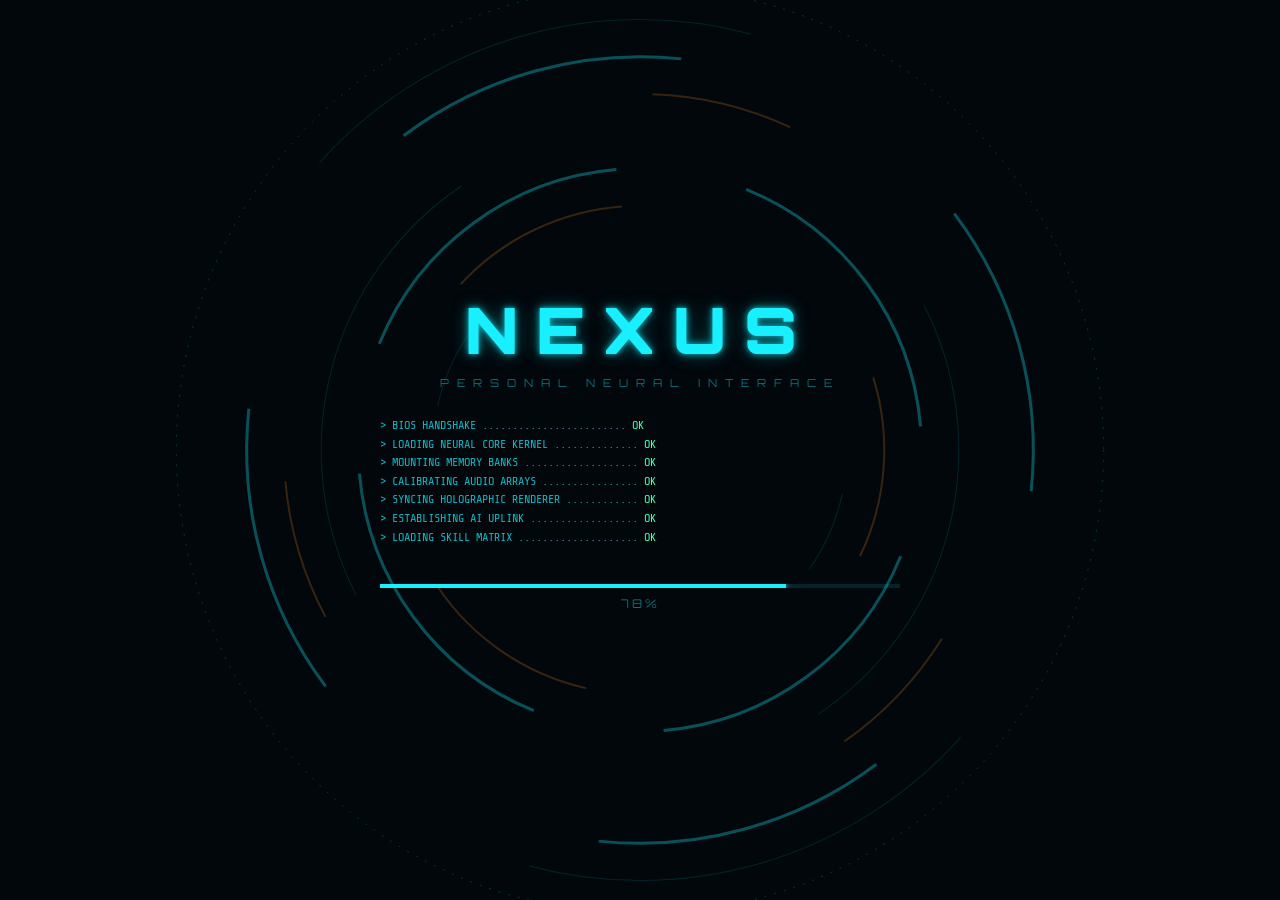
==== web/index.html @ b82f2476 "NEXUS: holographic voice-first AI assistant Sci-fi HUD (pywebview + canvas), any-AI provider layer (" ====
<!doctype html>
<html lang="en" data-theme="cyan">
<head>
<meta charset="utf-8">
<meta name="viewport" content="width=device-width, initial-scale=1">
<title>NEXUS</title>
<link rel="preconnect" href="https://fonts.googleapis.com">
<link href="https://fonts.googleapis.com/css2?family=Orbitron:wght@400;600;800;900&family=Rajdhani:wght@400;500;600;700&family=Share+Tech+Mono&display=swap" rel="stylesheet">
<link rel="stylesheet" href="style.css">
</head>
<body>
<canvas id="bg"></canvas>
<div class="fx-scan"></div>
<div class="fx-vignette"></div>

<!-- ═════════ BOOT ═════════ -->
<section id="boot">
  <canvas id="bootRings"></canvas>
  <div class="boot-box">
    <div class="boot-title" data-text="NEXUS">NEXUS</div>
    <div class="boot-sub">PERSONAL NEURAL INTERFACE</div>
    <pre id="bootLog"></pre>
    <div class="boot-bar"><i id="bootFill"></i></div>
    <div class="boot-pct"><span id="bootPct">0</span>%</div>
  </div>
</section>

<!-- ═════════ MAIN HUD ═════════ -->
<main id="app">
  <header class="topbar pywebview-drag-region">
    <div class="brand">
      <svg class="emblem" viewBox="0 0 60 60">
        <polygon class="e1" points="30,3 54,16.5 54,43.5 30,57 6,43.5 6,16.5"/>
        <polygon class="e2" points="30,12 46,21 46,39 30,48 14,39 14,21"/>
        <circle class="e3" cx="30" cy="30" r="6"/>
      </svg>
      <div>
        <div id="brandName" class="glitch" data-text="NEXUS">NEXUS</div>
        <div class="brand-sub">NEURAL INTERFACE <span class="sep">//</span> <span id="brandModel">OFFLINE</span></div>
      </div>
    </div>
    <div class="notch">
      <div id="clock">00:00:00</div>
      <div id="date">---</div>
    </div>
    <div class="top-right">
      <div class="chip" id="chipAI"><i></i><span>AI LINK</span></div>
      <div class="chip" id="chipMic"><i></i><span>MIC</span></div>
      <div class="chip" id="chipNet"><i></i><span>NET</span></div>
      <div class="winbtns">
        <button onclick="NX.win('minimize')" title="Minimize">&#x2212;</button>
        <button onclick="NX.win('maximize')" title="Fullscreen">&#x25A2;</button>
        <button class="x" onclick="NX.win('close')" title="Close">&#x2715;</button>
      </div>
    </div>
  </header>

  <!-- LEFT -->
  <aside class="col left">
    <div class="panel" style="--d:1">
      <div class="ph"><b>SYSTEM CORE</b><em>SYS.01</em></div>
      <div class="gauges">
        <div class="gauge"><canvas data-g="cpu"></canvas><label>CPU</label></div>
        <div class="gauge"><canvas data-g="ram"></canvas><label>RAM</label></div>
        <div class="gauge"><canvas data-g="disk"></canvas><label>DISK</label></div>
        <div class="gauge"><canvas data-g="battery"></canvas><label>PWR</label></div>
      </div>
      <div class="readouts">
        <div><span>MEMORY</span><b id="rRam">-- / -- GB</b></div>
        <div><span>PROCESSES</span><b id="rProcs">--</b></div>
        <div><span>UPTIME</span><b id="rUp">--</b></div>
      </div>
    </div>
    <div class="panel" style="--d:2">
      <div class="ph"><b>CORE THREADS</b><em>CPU.MX</em></div>
      <canvas id="cores" class="fill"></canvas>
    </div>
    <div class="panel" style="--d:3">
      <div class="ph"><b>DATA STREAM</b><em>NET.IO</em></div>
      <canvas id="net" class="fill"></canvas>
      <div class="readouts two">
        <div><span>&#x25B2; UP</span><b id="rUpS">0 KB/s</b></div>
        <div><span>&#x25BC; DOWN</span><b id="rDown">0 KB/s</b></div>
      </div>
    </div>
    <div class="panel grow" style="--d:4">
      <div class="ph"><b>GLOBAL LINK</b><em>GEO.SAT</em></div>
      <canvas id="globe" class="fill"></canvas>
    </div>
  </aside>

  <!-- CENTER -->
  <section class="center">
    <canvas id="reactor"></canvas>
    <div class="state-wrap">
      <div id="stateText" class="state">STANDBY</div>
      <div id="subtitle" class="subtitle"></div>
    </div>
    <!-- voice first: the big mic is the main control -->
    <div class="voicebar">
      <div class="vb-side left"><span>CTRL</span><b>+</b><span>SPACE</span></div>
      <button id="micBtn" class="mic" title="Talk (Ctrl+Space)">
        <svg viewBox="0 0 24 24"><path d="M12 15a3 3 0 0 0 3-3V6a3 3 0 0 0-6 0v6a3 3 0 0 0 3 3zm5-3a5 5 0 0 1-10 0H5a7 7 0 0 0 6 6.92V21h2v-2.08A7 7 0 0 0 19 12z"/></svg>
        <span class="ring r1"></span><span class="ring r2"></span><span class="ring r3"></span>
        <svg class="orbit" viewBox="0 0 100 100"><circle cx="50" cy="50" r="47"/></svg>
      </button>
      <div class="vb-side right"><span id="micLabel">TAP TO SPEAK</span></div>
    </div>
    <!-- chat box: secondary -->
    <div class="cmdbar">
      <div class="inputwrap">
        <span class="prompt">&gt;_</span>
        <input id="cmd" placeholder="Or type here..." autocomplete="off" spellcheck="false">
      </div>
      <button id="sendBtn" class="send" title="Send (Enter)">&#x27A4;</button>
    </div>
  </section>

  <!-- RIGHT -->
  <aside class="col right">
    <div class="panel chatp" style="--d:2">
      <div class="ph"><b>COMMS LOG</b><em>LNK.TX</em><button class="mini" onclick="NX.clearChat()">RESET</button></div>
      <div id="chat" class="chat"></div>
    </div>
    <div class="panel" style="--d:3">
      <div class="ph"><b>TASK MATRIX</b><em>EXE.Q</em></div>
      <div id="tasks" class="tasks"><div class="empty">NO ACTIVE TASKS</div></div>
    </div>
    <div class="panel intelp" style="--d:4">
      <div class="ph"><b>INTEL FEED</b><em>INT.RX</em></div>
      <div id="intel" class="intel"><canvas id="radar" class="fill"></canvas><div id="intelCards"></div></div>
    </div>
  </aside>

  <footer class="bottombar">
    <div class="ticker"><div id="ticker"></div></div>
    <canvas id="wave"></canvas>
    <div class="foot-btns">
      <button onclick="NX.openMemory()">&#x25C8; MEMORY</button>
      <button onclick="NX.openSettings()">&#x2699; SETTINGS</button>
    </div>
  </footer>
</main>

<!-- ═════════ SETUP / SETTINGS ═════════ -->
<section id="setup" class="overlay">
  <canvas id="setupRings"></canvas>
  <div class="setup-card">
    <div class="corners"><i></i><i></i><i></i><i></i></div>
    <div class="setup-head">
      <div class="kicker" id="setupKicker">FIRST BOOT // SYSTEM INITIALIZATION</div>
      <div class="preview glitch" id="nickPreview" data-text="YOUR AI">YOUR AI</div>
      <div class="kicker dim">Name your assistant, connect any AI, and bring it online.</div>
    </div>
    <div class="form">
      <label class="f span2">ASSISTANT NICKNAME
        <input id="fNick" maxlength="24" placeholder="e.g. JARVIS, FRIDAY, NOVA, EDITH">
      </label>
      <label class="f span2">YOUR NAME
        <input id="fUser" maxlength="32" placeholder="What should it call you?">
      </label>
      <label class="f span2">API KEY <span id="detectBadge" class="badge"></span>
        <div class="keyrow">
          <input id="fKey" type="password" placeholder="Paste any AI API key - Claude, Gemini, OpenAI, Groq, OpenRouter...">
          <button type="button" class="ghost" onclick="NX.toggleKey()">SHOW</button>
        </div>
      </label>
      <label class="f">AI PROVIDER
        <select id="fProvider"></select>
      </label>
      <label class="f">MODEL
        <div class="keyrow">
          <input id="fModel" list="modelList" placeholder="model id">
          <button type="button" class="ghost" id="scanBtn" onclick="NX.scanModels()">SCAN</button>
        </div>
        <datalist id="modelList"></datalist>
      </label>
      <label class="f span2" id="baseRow">ENDPOINT URL
        <input id="fBase" placeholder="https://.../v1">
      </label>
      <label class="f">VOICE
        <select id="fVoice"></select>
      </label>
      <label class="f">SPEECH LANGUAGE
        <select id="fLang"></select>
      </label>
      <div class="f span2 settings-only">THEME
        <div class="themes" id="themes"></div>
      </div>
      <div class="f span2 settings-only toggles">
        <label class="tog"><input type="checkbox" id="fVoiceOn"><span></span>SPEAK REPLIES</label>
        <label class="tog"><input type="checkbox" id="fAuto"><span></span>ALWAYS LISTENING</label>
      </div>
    </div>
    <div id="setupMsg" class="setup-msg"></div>
    <div class="setup-actions">
      <button class="ghost settings-only" onclick="NX.closeSettings()">CANCEL</button>
      <button class="ghost" id="saveAnyway" style="display:none" onclick="NX.activate(false)">SAVE ANYWAY</button>
      <button class="primary" id="activateBtn" onclick="NX.activate(true)"><span>ACTIVATE</span></button>
    </div>
  </div>
</section>

<!-- ═════════ CONFIRM ═════════ -->
<section id="confirm" class="overlay">
  <div class="confirm-card">
    <div class="warn-ico">&#x26A0;</div>
    <div class="confirm-title" id="cTitle">CONFIRM</div>
    <pre class="confirm-detail" id="cDetail"></pre>
    <div class="confirm-note">Your assistant wants to do this. It will only happen if YOU press Authorize.</div>
    <div class="setup-actions">
      <button class="ghost" onclick="NX.answer(false)">DENY</button>
      <button class="primary danger" onclick="NX.answer(true)"><span>AUTHORIZE</span></button>
    </div>
  </div>
</section>

<!-- ═════════ MEMORY ═════════ -->
<section id="memory" class="overlay">
  <div class="memory-card">
    <div class="ph"><b>MEMORY BANK</b><em>MEM.LT</em><button class="mini" onclick="NX.closeMemory()">CLOSE</button></div>
    <div class="kicker dim">Everything your assistant remembers about you. Delete anything.</div>
    <div id="memList" class="memlist"></div>
  </div>
</section>

<div id="toasts"></div>

<script src="hud.js"></script>
<script src="app.js"></script>
</body>
</html>
---- web/style.css ----
/* ═══════════════════════════════════════════════════════════════
   NEXUS HUD — themes, holo panels, motion
   ═══════════════════════════════════════════════════════════════ */
:root, [data-theme="cyan"] {
  --rgb: 25, 240, 255;      /* primary */
  --rgb2: 0, 150, 190;      /* deep primary */
  --acc: 255, 138, 31;      /* accent */
  --ok: 60, 255, 170;
  --bad: 255, 58, 90;
  --bg: #01070b;
  --bg2: #020d14;
}
[data-theme="amber"]   { --rgb: 255, 186, 40;  --rgb2: 190, 110, 0;  --acc: 255, 84, 36;  --bg: #080500; --bg2: #110a01; }
[data-theme="azure"]   { --rgb: 70, 160, 255;  --rgb2: 20, 80, 200;  --acc: 60, 240, 255; --bg: #01040f; --bg2: #030a1c; }
[data-theme="emerald"] { --rgb: 40, 255, 150;  --rgb2: 0, 150, 90;   --acc: 220, 255, 60; --bg: #010805; --bg2: #02110a; }
[data-theme="crimson"] { --rgb: 255, 60, 90;   --rgb2: 170, 20, 50;  --acc: 255, 190, 60; --bg: #080103; --bg2: #120307; }
[data-theme="violet"]  { --rgb: 185, 120, 255; --rgb2: 110, 50, 210; --acc: 60, 240, 255; --bg: #05020b; --bg2: #0b0517; }

:root {
  --c: rgb(var(--rgb));
  --c-dim: rgba(var(--rgb), .45);
  --c-faint: rgba(var(--rgb), .12);
  --c-ghost: rgba(var(--rgb), .05);
  --a: rgb(var(--acc));
  --cut: 14px;
  --glow: 0 0 6px rgba(var(--rgb), .8), 0 0 18px rgba(var(--rgb), .35);
  --font-h: "Orbitron", "Segoe UI", sans-serif;
  --font-b: "Rajdhani", "Segoe UI", sans-serif;
  --font-m: "Share Tech Mono", Consolas, monospace;
}

* { box-sizing: border-box; margin: 0; padding: 0; }
html, body { height: 100%; overflow: hidden; }
body {
  background: var(--bg);
  color: rgba(var(--rgb), .92);
  font-family: var(--font-b);
  font-size: 15px;
  user-select: none;
  transition: background .6s;
}
button { font-family: var(--font-h); cursor: pointer; }
input, select { font-family: var(--font-b); }
::-webkit-scrollbar { width: 5px; }
::-webkit-scrollbar-thumb { background: var(--c-dim); }
::-webkit-scrollbar-track { background: transparent; }

#bg { position: fixed; inset: 0; width: 100%; height: 100%; z-index: 0; }
.fx-scan {
  position: fixed; inset: 0; z-index: 50; pointer-events: none;
  background: repeating-linear-gradient(0deg, rgba(0,0,0,.16) 0 1px, transparent 1px 3px);
}
.fx-scan::after {
  content: ""; position: absolute; left: 0; right: 0; height: 160px; top: -160px;
  background: linear-gradient(180deg, transparent, rgba(var(--rgb), .05), transparent);
  animation: sweepY 7s linear infinite;
}
.fx-vignette {
  position: fixed; inset: 0; z-index: 49; pointer-events: none;
  background: radial-gradient(ellipse at center, transparent 55%, rgba(0,0,0,.75) 100%);
}
@keyframes sweepY { to { top: 100%; } }

/* ═════════ BOOT ═════════ */
#boot {
  position: fixed; inset: 0; z-index: 100; display: grid; place-items: center;
  background: var(--bg); transition: opacity .9s, filter .9s;
}
#boot.gone { opacity: 0; filter: blur(8px) brightness(2); pointer-events: none; }
#bootRings { position: absolute; inset: 0; width: 100%; height: 100%; }
.boot-box { position: relative; width: 520px; text-align: center; }
.boot-title {
  font-family: var(--font-h); font-weight: 900; font-size: 64px; letter-spacing: 18px;
  color: var(--c); text-shadow: var(--glow); animation: flick 2.5s infinite;
}
.boot-sub { font-family: var(--font-h); font-size: 11px; letter-spacing: 8px; color: var(--c-dim); margin: 6px 0 26px; }
#bootLog {
  text-align: left; height: 150px; overflow: hidden; font-family: var(--font-m); font-size: 12px;
  color: rgba(var(--rgb), .75); line-height: 1.55; white-space: pre-wrap;
}
#bootLog .ok { color: rgb(var(--ok)); }
.boot-bar { height: 4px; margin-top: 18px; background: var(--c-faint); position: relative; overflow: hidden; }
.boot-bar i { position: absolute; inset: 0; width: 0; background: var(--c); box-shadow: var(--glow); transition: width .15s; }
.boot-pct { font-family: var(--font-h); font-size: 12px; margin-top: 8px; letter-spacing: 3px; color: var(--c-dim); }
@keyframes flick { 0%,100% { opacity: 1 } 92% { opacity: 1 } 93% { opacity: .4 } 94% { opacity: 1 } 97% { opacity: .7 } }

/* ═════════ LAYOUT ═════════ */
#app {
  position: relative; z-index: 2; height: 100vh; padding: 10px 14px 12px;
  display: grid; gap: 12px;
  grid-template-columns: 318px 1fr 372px;
  grid-template-rows: 62px 1fr 64px;
  grid-template-areas: "top top top" "left center right" "bot bot bot";
  opacity: 0;
}
#app.on { opacity: 1; transition: opacity .5s; }

/* ═════════ TOP BAR ═════════ */
.topbar {
  grid-area: top; position: relative; display: flex; align-items: center; justify-content: space-between;
  padding: 0 14px 0 18px;
  background: linear-gradient(180deg, rgba(var(--rgb), .10), rgba(var(--rgb), .02));
  clip-path: polygon(0 0, 100% 0, 100% 70%, calc(100% - 20px) 100%, 20px 100%, 0 70%);
  animation: dropIn .8s cubic-bezier(.2,.9,.2,1) both;
}
.topbar::before {
  content: ""; position: absolute; inset: 0; pointer-events: none;
  border-bottom: 1px solid var(--c-dim);
  background: linear-gradient(90deg, transparent, rgba(var(--rgb), .8) 20%, transparent 21%, transparent 79%, rgba(var(--rgb), .8) 80%, transparent) bottom / 100% 2px no-repeat;
}
.brand { display: flex; align-items: center; gap: 12px; }
.emblem { width: 42px; height: 42px; }
.emblem polygon, .emblem circle { fill: none; stroke: var(--c); stroke-width: 1.6; }
.emblem .e1 { stroke-dasharray: 8 4; animation: spin 14s linear infinite; transform-origin: 30px 30px; }
.emblem .e2 { stroke: var(--a); animation: spin 7s linear infinite reverse; transform-origin: 30px 30px; }
.emblem .e3 { fill: var(--c); filter: drop-shadow(0 0 5px var(--c)); animation: pulse 1.6s ease-in-out infinite; transform-origin: 30px 30px; }
#brandName { font-family: var(--font-h); font-weight: 900; font-size: 24px; letter-spacing: 7px; color: var(--c); text-shadow: var(--glow); }
.brand-sub { font-family: var(--font-m); font-size: 10.5px; letter-spacing: 2px; color: var(--c-dim); }
.brand-sub .sep { color: var(--a); }
.notch {
  position: absolute; left: 50%; top: 0; transform: translateX(-50%);
  width: 300px; height: 58px; text-align: center; padding-top: 6px;
  background: linear-gradient(180deg, rgba(var(--rgb), .16), rgba(var(--rgb), .03));
  clip-path: polygon(0 0, 100% 0, 88% 100%, 12% 100%);
}
.notch::after { content: ""; position: absolute; left: 12%; right: 12%; bottom: 0; height: 2px; background: var(--c); box-shadow: var(--glow); }
#clock { font-family: var(--font-h); font-weight: 600; font-size: 26px; letter-spacing: 5px; color: #fff; text-shadow: var(--glow); }
#date { font-family: var(--font-m); font-size: 10.5px; letter-spacing: 3px; color: var(--c-dim); }
.top-right { display: flex; align-items: center; gap: 8px; }
.chip {
  display: flex; align-items: center; gap: 6px; padding: 5px 10px; font-family: var(--font-h); font-size: 9.5px;
  letter-spacing: 1.5px; border: 1px solid var(--c-faint); background: var(--c-ghost);
  clip-path: polygon(6px 0, 100% 0, 100% calc(100% - 6px), calc(100% - 6px) 100%, 0 100%, 0 6px);
}
.chip i { width: 7px; height: 7px; border-radius: 50%; background: rgba(var(--bad), .9); box-shadow: 0 0 6px rgb(var(--bad)); }
.chip.on i { background: rgb(var(--ok)); box-shadow: 0 0 8px rgb(var(--ok)); animation: pulse 2s infinite; }
.winbtns { display: flex; gap: 4px; margin-left: 8px; }
.winbtns button {
  width: 30px; height: 26px; background: var(--c-ghost); color: var(--c); border: 1px solid var(--c-faint);
  font-size: 13px; transition: .2s;
}
.winbtns button:hover { background: rgba(var(--rgb), .25); box-shadow: var(--glow); }
.winbtns .x:hover { background: rgba(var(--bad), .6); color: #fff; border-color: rgb(var(--bad)); }

/* ═════════ PANELS ═════════ */
.col { display: flex; flex-direction: column; gap: 12px; min-height: 0; }
.left { grid-area: left; }
.right { grid-area: right; }
.panel {
  position: relative; padding: 10px 12px 12px; min-height: 0;
  background:
    linear-gradient(135deg, rgba(var(--rgb), .09), rgba(var(--rgb), .02) 40%, rgba(var(--rgb), .05)),
    rgba(2, 10, 16, .55);
  clip-path: polygon(var(--cut) 0, 100% 0, 100% calc(100% - var(--cut)), calc(100% - var(--cut)) 100%, 0 100%, 0 var(--cut));
  animation: panelIn .9s cubic-bezier(.2,.9,.2,1) both;
  animation-delay: calc(var(--d, 0) * .12s + .2s);
}
/* hairline frame that follows the chamfer */
.panel::before {
  content: ""; position: absolute; inset: 0; pointer-events: none;
  background: var(--c-dim);
  clip-path: polygon(
    var(--cut) 0, 100% 0, 100% calc(100% - var(--cut)), calc(100% - var(--cut)) 100%, 0 100%, 0 var(--cut),
    1px calc(var(--cut) + .4px), 1px calc(100% - 1px), calc(100% - var(--cut) - .4px) calc(100% - 1px),
    calc(100% - 1px) calc(100% - var(--cut) - .4px), calc(100% - 1px) 1px, calc(var(--cut) + .4px) 1px,
    1px calc(var(--cut) + .4px));
  opacity: .55;
}
/* light sweep */
.panel::after {
  content: ""; position: absolute; top: 0; bottom: 0; width: 40%; left: -60%; pointer-events: none;
  background: linear-gradient(100deg, transparent, rgba(var(--rgb), .07), transparent);
  animation: sheen 9s ease-in-out infinite; animation-delay: calc(var(--d, 0) * 1.3s);
}
.panel.grow, .chatp { flex: 1 1 0; }
.panel.intelp { flex: 0 0 210px; display: flex; flex-direction: column; }
.panel .fill { display: block; width: 100%; height: 88px; }
.panel.grow { display: flex; flex-direction: column; }
.panel.grow .fill { flex: 1; height: auto; min-height: 0; }
@keyframes panelIn { from { opacity: 0; transform: translateY(14px) scaleY(.6); filter: brightness(3) blur(3px); } to { opacity: 1; transform: none; filter: none; } }
@keyframes dropIn { from { opacity: 0; transform: translateY(-30px); } to { opacity: 1; transform: none; } }
@keyframes sheen { 0%, 70% { left: -60%; } 100% { left: 130%; } }

.ph {
  position: relative; display: flex; align-items: center; gap: 8px; margin-bottom: 9px; padding-bottom: 6px;
  border-bottom: 1px solid var(--c-faint);
}
.ph::before { content: ""; width: 4px; height: 13px; background: var(--c); box-shadow: var(--glow); }
.ph::after { content: ""; position: absolute; left: 0; bottom: -1px; width: 38px; height: 1px; background: var(--c); }
.ph b { font-family: var(--font-h); font-size: 11px; font-weight: 600; letter-spacing: 2.6px; color: var(--c); }
.ph em { margin-left: auto; font-style: normal; font-family: var(--font-m); font-size: 10px; color: rgba(var(--acc), .85); letter-spacing: 1px; }
.mini {
  font-size: 9px; letter-spacing: 1.5px; padding: 3px 8px; color: var(--c); background: var(--c-ghost);
  border: 1px solid var(--c-faint); transition: .2s;
}
.mini:hover { background: rgba(var(--rgb), .2); }

.gauges { display: grid; grid-template-columns: repeat(4, 1fr); gap: 4px; }
.gauge { text-align: center; }
.gauge canvas { width: 100%; aspect-ratio: 1; display: block; }
.gauge label { font-family: var(--font-h); font-size: 9px; letter-spacing: 2px; color: var(--c-dim); }
.readouts { margin-top: 8px; display: grid; gap: 3px; }
.readouts.two { grid-template-columns: 1fr 1fr; margin-top: 6px; }
.readouts div { display: flex; justify-content: space-between; font-family: var(--font-m); font-size: 11.5px; padding: 2px 4px; background: var(--c-ghost); }
.readouts span { color: var(--c-dim); }
.readouts b { font-weight: normal; color: #e6fdff; }

/* ═════════ CENTER ═════════ */
.center { grid-area: center; position: relative; display: flex; flex-direction: column; min-height: 0; }
#reactor { flex: 1; width: 100%; min-height: 0; display: block; animation: reactorIn 1.4s cubic-bezier(.2,.9,.2,1) both .3s; }
@keyframes reactorIn { from { opacity: 0; transform: scale(.4) rotate(-40deg); filter: brightness(4) blur(6px); } to { opacity: 1; transform: none; filter: none; } }
.state-wrap { text-align: center; margin: -6px 0 10px; min-height: 56px; }
.state {
  display: inline-block; font-family: var(--font-h); font-weight: 600; font-size: 14px; letter-spacing: 8px;
  color: var(--c); text-shadow: var(--glow); padding: 3px 18px;
  border-left: 2px solid var(--c); border-right: 2px solid var(--c);
  background: linear-gradient(90deg, transparent, rgba(var(--rgb), .12), transparent);
}
.state[data-s="LISTENING"] { color: rgb(var(--ok)); border-color: rgb(var(--ok)); text-shadow: 0 0 10px rgb(var(--ok)); }
.state[data-s="THINKING"], .state[data-s="PROCESSING"], .state[data-s="RECOGNISING"] { color: var(--a); border-color: var(--a); text-shadow: 0 0 10px var(--a); animation: blinkS 1s infinite; }
.state[data-s="SPEAKING"] { color: #fff; }
@keyframes blinkS { 50% { opacity: .55; } }
.subtitle {
  margin: 8px auto 0; max-width: 78%; font-size: 17px; font-weight: 500; line-height: 1.35; color: #dffcff;
  text-shadow: 0 0 8px rgba(var(--rgb), .6); min-height: 23px;
}
/* ── voice first: the big mic ── */
.voicebar { display: flex; align-items: center; justify-content: center; gap: 26px; margin: 2px 0 10px; animation: dropIn .9s both .8s; }
.vb-side {
  flex: 1; display: flex; align-items: center; gap: 6px; font-family: var(--font-h); font-size: 10px;
  letter-spacing: 3px; color: var(--c-dim);
}
.vb-side.left { justify-content: flex-end; }
.vb-side.left span { padding: 3px 7px; border: 1px solid var(--c-faint); background: var(--c-ghost); }
.vb-side.left::after, .vb-side.right::before {
  content: ""; height: 1px; width: 38%; background: linear-gradient(90deg, transparent, var(--c-dim));
}
.vb-side.right::before { background: linear-gradient(90deg, var(--c-dim), transparent); }
#micLabel { color: var(--c); text-shadow: var(--glow); white-space: nowrap; }
.mic {
  position: relative; flex: 0 0 96px; height: 96px; border-radius: 50%; border: 2px solid var(--c);
  background: radial-gradient(circle, rgba(var(--rgb), .35), rgba(var(--rgb), .06) 68%);
  box-shadow: var(--glow), 0 0 40px rgba(var(--rgb), .25), inset 0 0 26px rgba(var(--rgb), .45);
  transition: transform .25s, box-shadow .25s, background .25s; animation: micIdle 3s ease-in-out infinite;
}
@keyframes micIdle { 50% { box-shadow: var(--glow), 0 0 60px rgba(var(--rgb), .45), inset 0 0 30px rgba(var(--rgb), .6); } }
.mic svg { width: 40px; height: 40px; fill: var(--c); filter: drop-shadow(0 0 6px var(--c)); position: relative; z-index: 2; }
.mic .orbit { position: absolute; inset: -12px; width: calc(100% + 24px); height: calc(100% + 24px); z-index: 1; animation: spin 6s linear infinite; }
.mic .orbit circle { fill: none; stroke: var(--c); stroke-width: 1.4; stroke-dasharray: 18 10 3 10; opacity: .7; }
.mic:hover { transform: scale(1.06); }
.mic:active { transform: scale(.96); }
.mic .ring { position: absolute; inset: -2px; border-radius: 50%; border: 2px solid var(--c); opacity: 0; }
.mic.live { border-color: rgb(var(--ok)); background: radial-gradient(circle, rgba(var(--ok), .55), rgba(var(--ok), .08) 70%); box-shadow: 0 0 34px rgb(var(--ok)); animation: none; }
.mic.live svg { fill: #fff; }
.mic.live .orbit circle { stroke: rgb(var(--ok)); }
.mic.live .orbit { animation-duration: 1.5s; }
.mic.live .ring { border-color: rgb(var(--ok)); animation: ringOut 1.8s ease-out infinite; }
.mic.live .r2 { animation-delay: .6s; }
.mic.live .r3 { animation-delay: 1.2s; }
.mic.busy { border-color: var(--a); box-shadow: 0 0 30px rgba(var(--acc), .7); }
.mic.busy svg { fill: var(--a); }
.mic.busy .orbit circle { stroke: var(--a); }
.mic.busy .orbit { animation-duration: .8s; }
@keyframes ringOut { from { opacity: .9; transform: scale(1); } to { opacity: 0; transform: scale(2.2); } }
#reactor { cursor: pointer; }

/* ── chat box: secondary ── */
.cmdbar { display: flex; align-items: center; gap: 8px; width: min(560px, 76%); margin: 0 auto; animation: dropIn .9s both 1s; opacity: .8; transition: opacity .2s; }
.cmdbar:hover, .cmdbar:focus-within { opacity: 1; }
.inputwrap {
  flex: 1; display: flex; align-items: center; gap: 8px; height: 38px; padding: 0 12px;
  background: linear-gradient(90deg, rgba(var(--rgb), .09), rgba(var(--rgb), .03));
  clip-path: polygon(10px 0, 100% 0, 100% calc(100% - 10px), calc(100% - 10px) 100%, 0 100%, 0 10px);
  border-bottom: 1px solid var(--c-dim);
}
.cmdbar:focus-within .inputwrap { border-bottom-color: var(--c); }
.prompt { font-family: var(--font-m); color: var(--a); font-size: 13px; animation: blinkS 1.2s infinite; }
#cmd { flex: 1; background: none; border: none; outline: none; color: #eaffff; font-size: 14.5px; font-weight: 500; letter-spacing: .4px; }
#cmd::placeholder { color: rgba(var(--rgb), .35); }
.send {
  width: 44px; height: 38px; font-size: 16px; color: var(--c); background: var(--c-ghost);
  border: 1px solid var(--c-dim); transition: .2s;
  clip-path: polygon(8px 0, 100% 0, 100% calc(100% - 8px), calc(100% - 8px) 100%, 0 100%, 0 8px);
}
.send:hover { background: var(--c); color: var(--bg); box-shadow: var(--glow); }

/* ═════════ CHAT ═════════ */
.chatp { display: flex; flex-direction: column; }
.chat { flex: 1; overflow-y: auto; padding-right: 4px; display: flex; flex-direction: column; gap: 9px; }
.msg { animation: msgIn .45s cubic-bezier(.2,.9,.2,1) both; max-width: 92%; }
.msg .meta { font-family: var(--font-m); font-size: 9.5px; letter-spacing: 1.5px; margin-bottom: 2px; color: var(--c-dim); }
.msg .body {
  padding: 7px 11px; font-size: 14.5px; line-height: 1.38; word-wrap: break-word; white-space: pre-wrap; user-select: text;
  clip-path: polygon(8px 0, 100% 0, 100% calc(100% - 8px), calc(100% - 8px) 100%, 0 100%, 0 8px);
}
.msg.user { align-self: flex-end; text-align: right; }
.msg.user .body { background: rgba(var(--acc), .13); border-right: 2px solid var(--a); color: #fff4e8; }
.msg.user .meta { color: rgba(var(--acc), .8); }
.msg.assistant .body { background: rgba(var(--rgb), .09); border-left: 2px solid var(--c); color: #e4fdff; }
.msg.assistant .body.typing::after { content: "▌"; color: var(--c); animation: blinkS .7s infinite; }
@keyframes msgIn { from { opacity: 0; transform: translateX(20px); } to { opacity: 1; transform: none; } }
.msg.user { --dir: 1; }

/* ═════════ TASKS ═════════ */
.tasks { display: flex; flex-direction: column; gap: 4px; max-height: 150px; overflow-y: auto; }
.empty { font-family: var(--font-m); font-size: 11px; color: rgba(var(--rgb), .3); letter-spacing: 2px; text-align: center; padding: 10px 0; }
.task {
  display: grid; grid-template-columns: 18px 1fr auto; align-items: center; gap: 8px; padding: 5px 8px;
  background: var(--c-ghost); border-left: 2px solid var(--c-dim); font-family: var(--font-m); font-size: 11px;
  animation: msgIn .4s both;
}
.task .ic { width: 12px; height: 12px; border: 2px solid var(--a); border-top-color: transparent; border-radius: 50%; animation: spin .8s linear infinite; }
.task.done { border-left-color: rgb(var(--ok)); }
.task.done .ic { border: none; animation: none; background: rgb(var(--ok)); clip-path: polygon(14% 44%, 0 65%, 50% 100%, 100% 16%, 80% 0, 43% 62%); }
.task.warn { border-left-color: rgb(var(--bad)); }
.task.warn .ic { border: none; animation: none; background: rgb(var(--bad)); clip-path: polygon(50% 0, 100% 100%, 0 100%); }
.task .nm { color: #e8feff; letter-spacing: 1px; text-transform: uppercase; }
.task .dt { grid-column: 2 / 4; color: var(--c-dim); font-size: 10px; white-space: nowrap; overflow: hidden; text-overflow: ellipsis; }
.task .ms { color: var(--c-dim); font-size: 10px; }

/* ═════════ INTEL ═════════ */
.intel { flex: 1; position: relative; overflow-y: auto; min-height: 0; }
.intel .fill { height: 100%; }
.icard { animation: msgIn .5s both; }
.icard h4 { font-family: var(--font-h); font-size: 10px; letter-spacing: 2px; color: var(--a); margin-bottom: 6px; text-transform: uppercase; }
.icard .res { padding: 5px 7px; margin-bottom: 4px; background: var(--c-ghost); border-left: 2px solid var(--c-dim); cursor: pointer; transition: .2s; }
.icard .res:hover { background: rgba(var(--rgb), .14); border-left-color: var(--c); }
.icard .res b { display: block; font-size: 13px; color: #eaffff; font-weight: 600; white-space: nowrap; overflow: hidden; text-overflow: ellipsis; }
.icard .res span { font-size: 11.5px; color: var(--c-dim); display: -webkit-box; -webkit-line-clamp: 2; -webkit-box-orient: vertical; overflow: hidden; }
.icard img { width: 100%; display: block; border: 1px solid var(--c-dim); }
.wx { display: flex; align-items: center; gap: 14px; }
.wx .t { font-family: var(--font-h); font-size: 44px; color: #fff; text-shadow: var(--glow); }
.wx .d { font-size: 14px; }
.wx .d small { display: block; color: var(--c-dim); font-family: var(--font-m); font-size: 11px; }
.fc { display: flex; gap: 6px; margin-top: 8px; }
.fc div { flex: 1; text-align: center; padding: 4px; background: var(--c-ghost); font-family: var(--font-m); font-size: 11px; }

/* ═════════ BOTTOM ═════════ */
.bottombar {
  grid-area: bot; position: relative; display: grid; grid-template-columns: 318px 1fr 372px; gap: 12px; align-items: center;
  background: linear-gradient(0deg, rgba(var(--rgb), .09), transparent);
  border-top: 1px solid var(--c-faint); animation: dropIn .8s both .4s;
}
.ticker { overflow: hidden; white-space: nowrap; font-family: var(--font-m); font-size: 11px; color: var(--c-dim); mask-image: linear-gradient(90deg, transparent, #000 10%, #000 90%, transparent); }
#ticker { display: inline-block; animation: tick 40s linear infinite; }
@keyframes tick { from { transform: translateX(0); } to { transform: translateX(-50%); } }
#wave { width: 100%; height: 56px; display: block; }
.foot-btns { display: flex; gap: 8px; justify-content: flex-end; }
.foot-btns button {
  padding: 9px 14px; font-size: 10.5px; letter-spacing: 2px; color: var(--c); background: var(--c-ghost);
  border: 1px solid var(--c-dim); transition: .2s;
  clip-path: polygon(8px 0, 100% 0, 100% calc(100% - 8px), calc(100% - 8px) 100%, 0 100%, 0 8px);
}
.foot-btns button:hover { background: rgba(var(--rgb), .22); box-shadow: var(--glow); color: #fff; }

/* ═════════ OVERLAYS ═════════ */
.overlay {
  position: fixed; inset: 0; z-index: 80; display: none; place-items: center;
  background: radial-gradient(circle at center, rgba(var(--rgb2), .22), rgba(0,0,0,.92) 70%);
}
.overlay.show { display: grid; animation: fadeIn .4s both; }
@keyframes fadeIn { from { opacity: 0; } to { opacity: 1; } }
#setupRings { position: absolute; inset: 0; width: 100%; height: 100%; }
.setup-card, .confirm-card, .memory-card {
  position: relative; width: min(760px, 92vw); padding: 28px 34px 26px;
  background: linear-gradient(160deg, rgba(var(--rgb), .13), rgba(2, 10, 18, .92) 35%);
  clip-path: polygon(26px 0, 100% 0, 100% calc(100% - 26px), calc(100% - 26px) 100%, 0 100%, 0 26px);
  border-top: 2px solid var(--c); animation: cardIn .7s cubic-bezier(.2,.9,.2,1) both;
  max-height: 94vh; overflow-y: auto;
}
@media (max-height: 820px) {
  .setup-card { padding: 18px 30px 18px; }
  .preview { font-size: 34px; min-height: 42px; margin: 4px 0 0; }
  .setup-head { margin-bottom: 10px; }
  .form { gap: 8px 16px; }
  .f input, .f select { height: 34px; }
}
@keyframes cardIn { from { opacity: 0; transform: scale(.85) translateY(30px); filter: brightness(3) blur(4px); } to { opacity: 1; transform: none; filter: none; } }
.corners i { position: absolute; width: 22px; height: 22px; border: 2px solid var(--c); }
.corners i:nth-child(1) { top: 8px; right: 8px; border-left: none; border-bottom: none; }
.corners i:nth-child(2) { bottom: 8px; left: 8px; border-right: none; border-top: none; }
.corners i:nth-child(3) { top: 34px; left: 8px; border-right: none; border-bottom: none; width: 10px; }
.corners i:nth-child(4) { bottom: 34px; right: 8px; border-left: none; border-top: none; width: 10px; }
.setup-head { text-align: center; margin-bottom: 18px; }
.kicker { font-family: var(--font-m); font-size: 11px; letter-spacing: 3px; color: var(--a); }
.kicker.dim { color: var(--c-dim); letter-spacing: 1px; font-size: 12px; margin-top: 4px; }
.preview { font-family: var(--font-h); font-weight: 900; font-size: 46px; letter-spacing: 12px; color: var(--c); text-shadow: var(--glow); margin: 8px 0 2px; min-height: 56px; }
.form { display: grid; grid-template-columns: 1fr 1fr; gap: 12px 16px; }
.f { display: flex; flex-direction: column; gap: 5px; font-family: var(--font-h); font-size: 9.5px; letter-spacing: 2.2px; color: var(--c-dim); }
.f.span2 { grid-column: span 2; }
.f input, .f select {
  height: 38px; padding: 0 12px; font-size: 15px; font-weight: 500; letter-spacing: .5px; color: #eaffff;
  background: rgba(var(--rgb), .06); border: 1px solid var(--c-faint); border-bottom: 2px solid var(--c-dim); outline: none; transition: .2s;
}
.f select option { background: var(--bg2); }
.f input:focus, .f select:focus { border-color: var(--c-dim); border-bottom-color: var(--c); background: rgba(var(--rgb), .11); box-shadow: 0 6px 14px -8px rgba(var(--rgb), .7); }
.keyrow { display: flex; gap: 6px; }
.keyrow input { flex: 1; min-width: 0; }
.badge { display: inline-block; align-self: flex-start; margin-top: -2px; padding: 1px 8px; font-family: var(--font-m); letter-spacing: 1px; color: var(--bg); background: rgb(var(--ok)); opacity: 0; transition: .3s; }
.badge.show { opacity: 1; animation: pulse 1.5s 2; }
.ghost {
  padding: 0 16px; min-height: 38px; font-size: 10.5px; letter-spacing: 2px; color: var(--c); background: var(--c-ghost);
  border: 1px solid var(--c-dim); transition: .2s;
}
.ghost:hover { background: rgba(var(--rgb), .2); color: #fff; }
.primary {
  position: relative; overflow: hidden; min-height: 44px; padding: 0 34px; font-size: 13px; font-weight: 800; letter-spacing: 5px;
  color: var(--bg); background: var(--c); border: none; box-shadow: var(--glow);
  clip-path: polygon(14px 0, 100% 0, 100% calc(100% - 14px), calc(100% - 14px) 100%, 0 100%, 0 14px);
}
.primary::after { content: ""; position: absolute; top: 0; bottom: 0; width: 40%; left: -50%; background: linear-gradient(100deg, transparent, rgba(255,255,255,.6), transparent); animation: sheen 3s infinite; }
.primary:hover { filter: brightness(1.2); }
.primary.busy span { animation: blinkS .6s infinite; }
.primary.danger { background: rgb(var(--bad)); box-shadow: 0 0 18px rgb(var(--bad)); color: #fff; }
.setup-actions { display: flex; justify-content: flex-end; gap: 10px; margin-top: 18px; }
.setup-msg { margin-top: 12px; min-height: 18px; font-family: var(--font-m); font-size: 12px; color: rgb(var(--bad)); white-space: pre-wrap; }
.setup-msg.ok { color: rgb(var(--ok)); }
.settings-only { display: none !important; }
#setup.settings .settings-only { display: flex !important; }
.themes { display: flex; gap: 10px; flex-direction: row; }
.themes button { width: 40px; height: 28px; border: 1px solid rgba(255,255,255,.2); transition: .2s; clip-path: polygon(6px 0, 100% 0, 100% calc(100% - 6px), calc(100% - 6px) 100%, 0 100%, 0 6px); }
.themes button.sel { outline: 2px solid #fff; transform: scale(1.12); }
.toggles { flex-direction: row !important; gap: 26px !important; }
.tog { display: flex; align-items: center; gap: 10px; cursor: pointer; font-size: 10.5px; color: var(--c); }
.tog input { display: none; }
.tog span { position: relative; width: 40px; height: 18px; background: var(--c-faint); border: 1px solid var(--c-dim); transition: .2s; }
.tog span::after { content: ""; position: absolute; top: 2px; left: 2px; width: 12px; height: 12px; background: var(--c-dim); transition: .2s; }
.tog input:checked + span { background: rgba(var(--rgb), .3); }
.tog input:checked + span::after { left: 24px; background: var(--c); box-shadow: var(--glow); }

.confirm-card { width: min(520px, 92vw); border-top-color: rgb(var(--bad)); text-align: center; background: linear-gradient(160deg, rgba(var(--bad), .2), rgba(12, 2, 6, .95) 40%); }
.warn-ico { font-size: 46px; color: rgb(var(--bad)); text-shadow: 0 0 20px rgb(var(--bad)); animation: pulse 1s infinite; }
.confirm-title { font-family: var(--font-h); font-weight: 800; font-size: 20px; letter-spacing: 5px; color: #fff; margin: 6px 0 12px; }
.confirm-detail { font-family: var(--font-m); font-size: 14px; color: #ffe3e8; white-space: pre-wrap; padding: 12px; background: rgba(var(--bad), .1); border-left: 2px solid rgb(var(--bad)); text-align: left; user-select: text; }
.confirm-note { font-size: 13px; color: rgba(255, 220, 225, .65); margin-top: 10px; }
.confirm-card .setup-actions { justify-content: center; }
.memory-card { width: min(640px, 92vw); max-height: 80vh; display: flex; flex-direction: column; }
.memlist { margin-top: 12px; overflow-y: auto; display: flex; flex-direction: column; gap: 5px; }
.memlist .m { display: flex; align-items: center; gap: 10px; padding: 7px 10px; background: var(--c-ghost); border-left: 2px solid var(--c-dim); animation: msgIn .3s both; }
.memlist .m p { flex: 1; font-size: 14px; color: #e4fdff; user-select: text; }
.memlist .m small { font-family: var(--font-m); font-size: 10px; color: var(--c-dim); }
.memlist .m button { background: none; border: 1px solid rgba(var(--bad), .5); color: rgb(var(--bad)); width: 24px; height: 24px; }
.memlist .m button:hover { background: rgba(var(--bad), .3); }

#toasts { position: fixed; top: 84px; left: 50%; transform: translateX(-50%); z-index: 90; display: flex; flex-direction: column; gap: 8px; }
.toast {
  min-width: 260px; max-width: 360px; padding: 12px 16px; background: rgba(4, 16, 24, .95); border-left: 3px solid var(--a);
  box-shadow: 0 0 22px rgba(var(--acc), .35); animation: msgIn .4s both;
  clip-path: polygon(10px 0, 100% 0, 100% calc(100% - 10px), calc(100% - 10px) 100%, 0 100%, 0 10px);
}
.toast b { display: block; font-family: var(--font-h); font-size: 10px; letter-spacing: 3px; color: var(--a); margin-bottom: 3px; }
.toast.out { transition: .5s; opacity: 0; transform: translateX(40px); }

/* ═════════ GLITCH ═════════ */
.glitch { position: relative; }
.glitch.g::before, .glitch.g::after {
  content: attr(data-text); position: absolute; left: 0; top: 0; width: 100%; overflow: hidden;
}
.glitch.g::before { color: rgb(var(--acc)); transform: translate(-3px, 0); clip-path: inset(0 0 55% 0); animation: gl1 .35s steps(2) both; }
.glitch.g::after { color: #fff; transform: translate(3px, 0); clip-path: inset(55% 0 0 0); animation: gl2 .35s steps(2) both; }
@keyframes gl1 { 0% { transform: translate(-4px, -1px); } 50% { transform: translate(3px, 1px); } 100% { transform: translate(-2px, 0); } }
@keyframes gl2 { 0% { transform: translate(4px, 1px); } 50% { transform: translate(-3px, -1px); } 100% { transform: translate(2px, 0); } }

@keyframes spin { to { transform: rotate(360deg); } }
@keyframes pulse { 50% { opacity: .45; transform: scale(.85); } }

/* compact screens */
@media (max-width: 1320px) {
  #app { grid-template-columns: 272px 1fr 330px; }
  .bottombar { grid-template-columns: 272px 1fr 330px; }
}
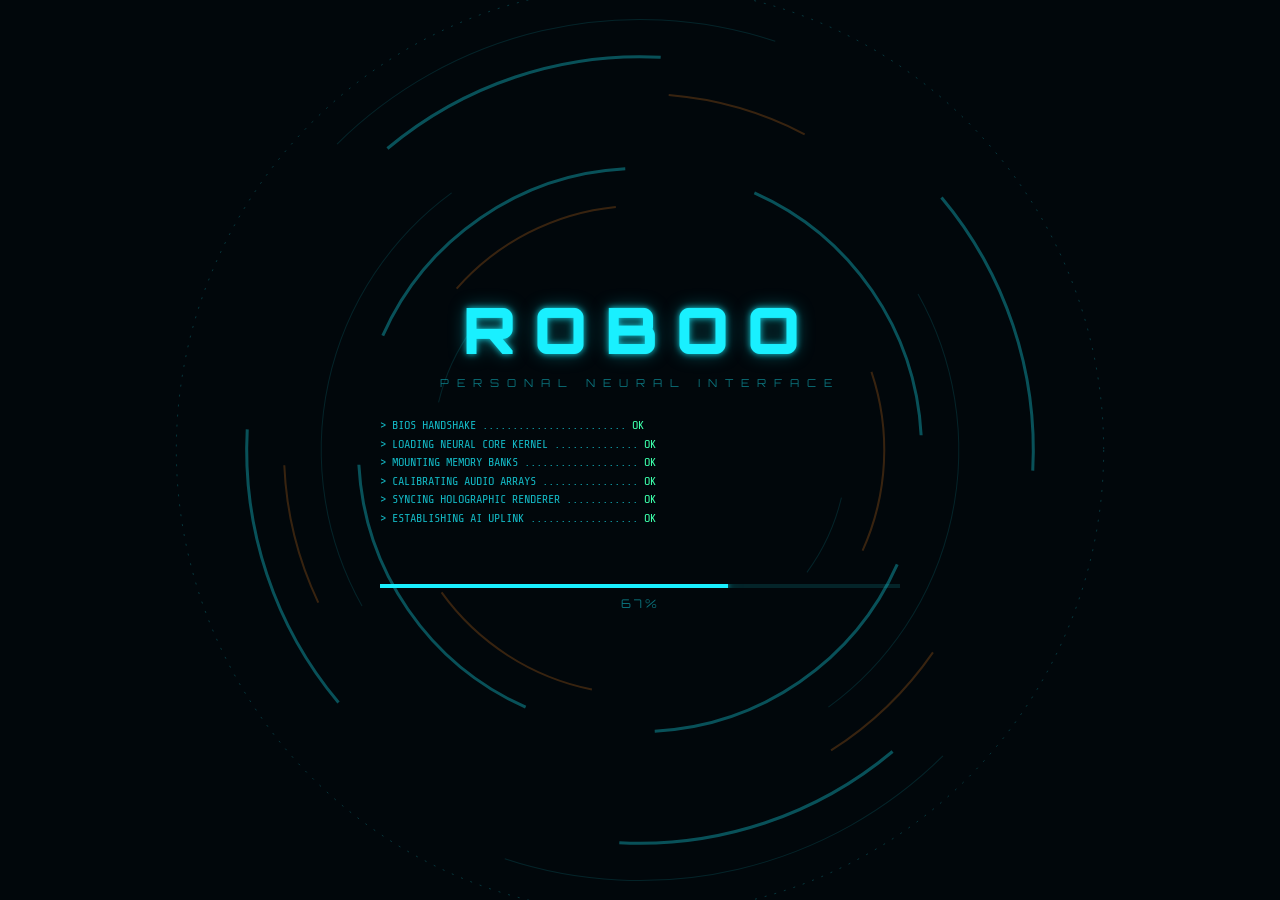
==== commit 70b30978: "Rename the app from NEXUS to ROBOO Co-Authored-By: Claude Opus 5.5 <noreply@anthropic.com>" ====
--- a/web/index.html
+++ b/web/index.html
@@ -3,7 +3,7 @@
 <head>
 <meta charset="utf-8">
 <meta name="viewport" content="width=device-width, initial-scale=1">
-<title>NEXUS</title>
+<title>ROBOO</title>
 <link rel="preconnect" href="https://fonts.googleapis.com">
 <link href="https://fonts.googleapis.com/css2?family=Orbitron:wght@400;600;800;900&family=Rajdhani:wght@400;500;600;700&family=Share+Tech+Mono&display=swap" rel="stylesheet">
 <link rel="stylesheet" href="style.css">
@@ -17,7 +17,7 @@
 <section id="boot">
   <canvas id="bootRings"></canvas>
   <div class="boot-box">
-    <div class="boot-title" data-text="NEXUS">NEXUS</div>
+    <div class="boot-title" data-text="ROBOO">ROBOO</div>
     <div class="boot-sub">PERSONAL NEURAL INTERFACE</div>
     <pre id="bootLog"></pre>
     <div class="boot-bar"><i id="bootFill"></i></div>
@@ -35,7 +35,7 @@
         <circle class="e3" cx="30" cy="30" r="6"/>
       </svg>
       <div>
-        <div id="brandName" class="glitch" data-text="NEXUS">NEXUS</div>
+        <div id="brandName" class="glitch" data-text="ROBOO">ROBOO</div>
         <div class="brand-sub">NEURAL INTERFACE <span class="sep">//</span> <span id="brandModel">OFFLINE</span></div>
       </div>
     </div>
--- a/web/style.css
+++ b/web/style.css
@@ -1,5 +1,5 @@
 /* ═══════════════════════════════════════════════════════════════
-   NEXUS HUD — themes, holo panels, motion
+   ROBOO HUD — themes, holo panels, motion
    ═══════════════════════════════════════════════════════════════ */
 :root, [data-theme="cyan"] {
   --rgb: 25, 240, 255;      /* primary */
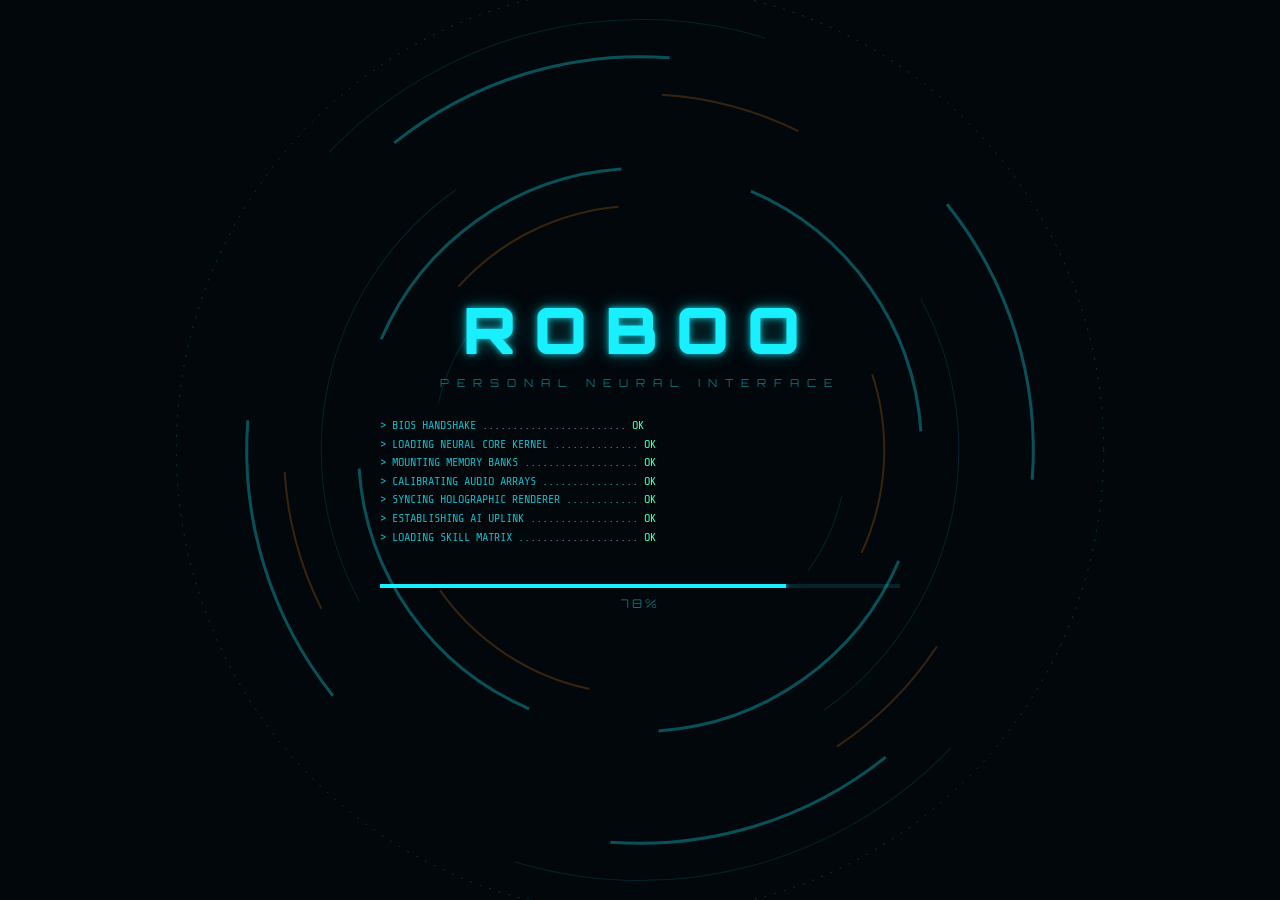
==== commit f92519d6: "Voice picker: two buttons, male and female Co-Authored-By: Claude Opus 5.5 <noreply@anthropic.com>" ====
--- a/web/index.html
+++ b/web/index.html
@@ -178,9 +178,12 @@
       <label class="f span2" id="baseRow">ENDPOINT URL
         <input id="fBase" placeholder="https://.../v1">
       </label>
-      <label class="f">VOICE
-        <select id="fVoice"></select>
-      </label>
+      <div class="f">VOICE
+        <div class="gender" id="fVoice">
+          <button type="button" data-v="en-IN-PrabhatNeural">&#x2642; MALE</button>
+          <button type="button" data-v="en-IN-NeerjaNeural">&#x2640; FEMALE</button>
+        </div>
+      </div>
       <label class="f">SPEECH LANGUAGE
         <select id="fLang"></select>
       </label>
--- a/web/style.css
+++ b/web/style.css
@@ -417,6 +417,14 @@
 .setup-msg.ok { color: rgb(var(--ok)); }
 .settings-only { display: none !important; }
 #setup.settings .settings-only { display: flex !important; }
+.gender { display: flex; gap: 8px; }
+.gender button {
+  flex: 1; height: 38px; font-size: 11px; letter-spacing: 3px; color: var(--c-dim);
+  background: rgba(var(--rgb), .05); border: 1px solid var(--c-faint); transition: .2s;
+  clip-path: polygon(8px 0, 100% 0, 100% calc(100% - 8px), calc(100% - 8px) 100%, 0 100%, 0 8px);
+}
+.gender button:hover { color: var(--c); border-color: var(--c-dim); }
+.gender button.sel { color: var(--bg); background: var(--c); border-color: var(--c); box-shadow: var(--glow); font-weight: 800; }
 .themes { display: flex; gap: 10px; flex-direction: row; }
 .themes button { width: 40px; height: 28px; border: 1px solid rgba(255,255,255,.2); transition: .2s; clip-path: polygon(6px 0, 100% 0, 100% calc(100% - 6px), calc(100% - 6px) 100%, 0 100%, 0 6px); }
 .themes button.sel { outline: 2px solid #fff; transform: scale(1.12); }
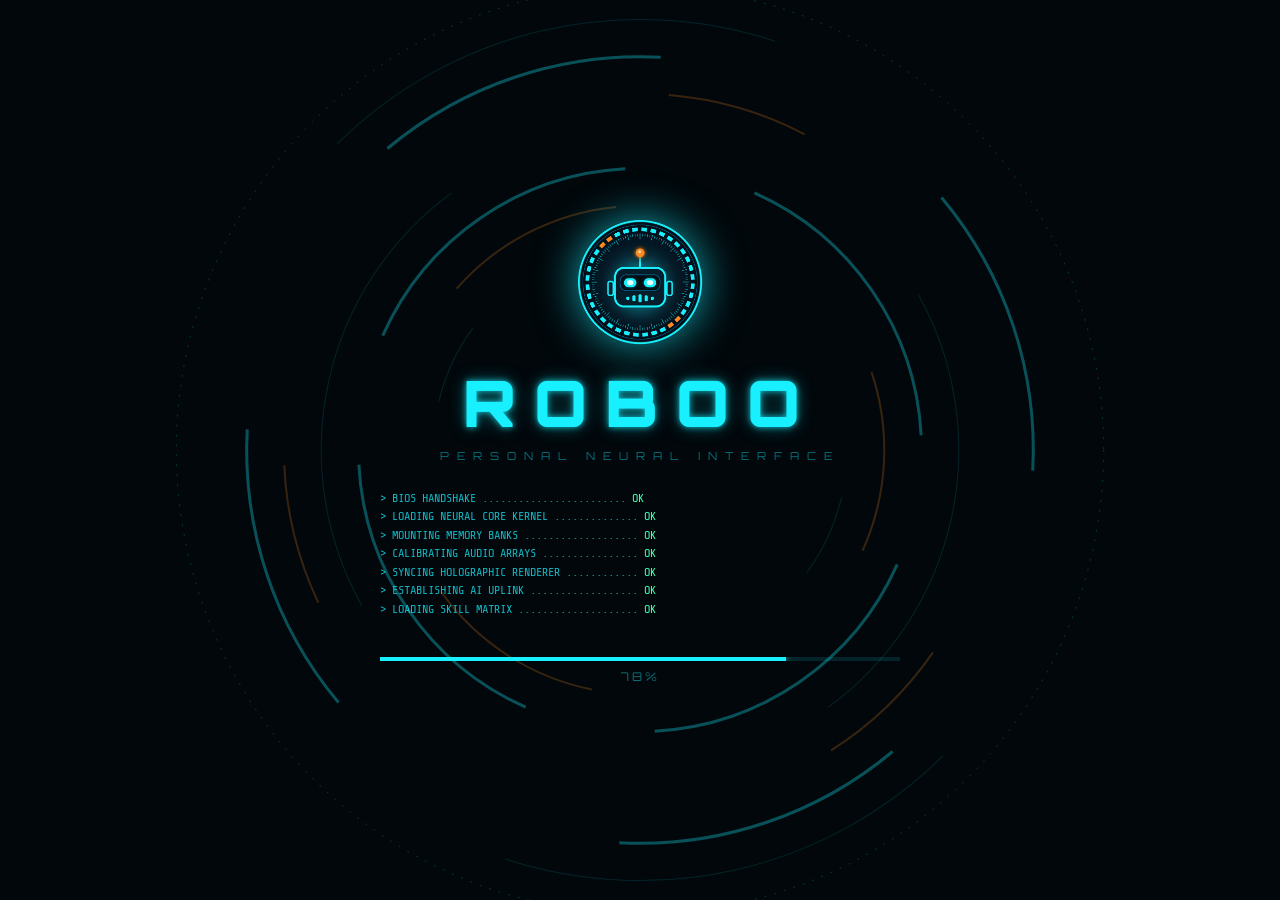
==== commit 54004b2d: "Speed modes, proper multi-step tasks, new logo, Windows build, download page - 4 speed modes (LOW / " ====
--- a/web/index.html
+++ b/web/index.html
@@ -4,6 +4,7 @@
 <meta charset="utf-8">
 <meta name="viewport" content="width=device-width, initial-scale=1">
 <title>ROBOO</title>
+<link rel="icon" href="logo.png">
 <link rel="preconnect" href="https://fonts.googleapis.com">
 <link href="https://fonts.googleapis.com/css2?family=Orbitron:wght@400;600;800;900&family=Rajdhani:wght@400;500;600;700&family=Share+Tech+Mono&display=swap" rel="stylesheet">
 <link rel="stylesheet" href="style.css">
@@ -17,6 +18,7 @@
 <section id="boot">
   <canvas id="bootRings"></canvas>
   <div class="boot-box">
+    <img class="boot-logo" src="logo.png" alt="">
     <div class="boot-title" data-text="ROBOO">ROBOO</div>
     <div class="boot-sub">PERSONAL NEURAL INTERFACE</div>
     <pre id="bootLog"></pre>
@@ -29,11 +31,7 @@
 <main id="app">
   <header class="topbar pywebview-drag-region">
     <div class="brand">
-      <svg class="emblem" viewBox="0 0 60 60">
-        <polygon class="e1" points="30,3 54,16.5 54,43.5 30,57 6,43.5 6,16.5"/>
-        <polygon class="e2" points="30,12 46,21 46,39 30,48 14,39 14,21"/>
-        <circle class="e3" cx="30" cy="30" r="6"/>
-      </svg>
+      <div class="emblem"><img src="logo.png" alt=""><i></i></div>
       <div>
         <div id="brandName" class="glitch" data-text="ROBOO">ROBOO</div>
         <div class="brand-sub">NEURAL INTERFACE <span class="sep">//</span> <span id="brandModel">OFFLINE</span></div>
@@ -44,6 +42,7 @@
       <div id="date">---</div>
     </div>
     <div class="top-right">
+      <div class="modes" id="modes" title="Speed mode"></div>
       <div class="chip" id="chipAI"><i></i><span>AI LINK</span></div>
       <div class="chip" id="chipMic"><i></i><span>MIC</span></div>
       <div class="chip" id="chipNet"><i></i><span>NET</span></div>
--- a/web/style.css
+++ b/web/style.css
@@ -109,11 +109,14 @@
   background: linear-gradient(90deg, transparent, rgba(var(--rgb), .8) 20%, transparent 21%, transparent 79%, rgba(var(--rgb), .8) 80%, transparent) bottom / 100% 2px no-repeat;
 }
 .brand { display: flex; align-items: center; gap: 12px; }
-.emblem { width: 42px; height: 42px; }
-.emblem polygon, .emblem circle { fill: none; stroke: var(--c); stroke-width: 1.6; }
-.emblem .e1 { stroke-dasharray: 8 4; animation: spin 14s linear infinite; transform-origin: 30px 30px; }
-.emblem .e2 { stroke: var(--a); animation: spin 7s linear infinite reverse; transform-origin: 30px 30px; }
-.emblem .e3 { fill: var(--c); filter: drop-shadow(0 0 5px var(--c)); animation: pulse 1.6s ease-in-out infinite; transform-origin: 30px 30px; }
+.emblem { position: relative; width: 44px; height: 44px; }
+.emblem img { width: 100%; height: 100%; display: block; filter: drop-shadow(0 0 6px rgba(var(--rgb), .7)); }
+.emblem i {
+  position: absolute; inset: -4px; border-radius: 50%; border: 1.5px dashed var(--c-dim);
+  animation: spin 12s linear infinite;
+}
+.boot-logo { width: 130px; height: 130px; margin-bottom: 10px; filter: drop-shadow(0 0 22px rgba(var(--rgb), .7)); animation: logoIn 1.2s cubic-bezier(.2,.9,.2,1) both; }
+@keyframes logoIn { from { opacity: 0; transform: scale(.3) rotate(-90deg); filter: brightness(3) blur(6px); } to { opacity: 1; transform: none; } }
 #brandName { font-family: var(--font-h); font-weight: 900; font-size: 24px; letter-spacing: 7px; color: var(--c); text-shadow: var(--glow); }
 .brand-sub { font-family: var(--font-m); font-size: 10.5px; letter-spacing: 2px; color: var(--c-dim); }
 .brand-sub .sep { color: var(--a); }
@@ -127,6 +130,23 @@
 #clock { font-family: var(--font-h); font-weight: 600; font-size: 26px; letter-spacing: 5px; color: #fff; text-shadow: var(--glow); }
 #date { font-family: var(--font-m); font-size: 10.5px; letter-spacing: 3px; color: var(--c-dim); }
 .top-right { display: flex; align-items: center; gap: 8px; }
+.modes {
+  display: flex; margin-right: 6px; padding: 2px; gap: 2px; border: 1px solid var(--c-faint);
+  background: rgba(var(--rgb), .04);
+  clip-path: polygon(8px 0, 100% 0, 100% calc(100% - 8px), calc(100% - 8px) 100%, 0 100%, 0 8px);
+}
+.modes button {
+  position: relative; padding: 5px 10px; font-size: 9.5px; font-weight: 600; letter-spacing: 1.6px;
+  color: var(--c-dim); background: transparent; border: none; transition: .2s; white-space: nowrap;
+}
+.modes button:hover { color: var(--c); background: rgba(var(--rgb), .1); }
+.modes button.sel { color: var(--bg); background: var(--c); box-shadow: var(--glow); }
+.modes button[data-m="superfast"].sel { background: var(--a); box-shadow: 0 0 14px rgba(var(--acc), .8); }
+.modes button[data-m="superfast"]::before { content: "\26A1"; margin-right: 3px; }
+.modes button.sel::after {
+  content: ""; position: absolute; left: 0; right: 0; bottom: -3px; height: 2px; background: inherit;
+  animation: pulse 1.6s infinite;
+}
 .chip {
   display: flex; align-items: center; gap: 6px; padding: 5px 10px; font-family: var(--font-h); font-size: 9.5px;
   letter-spacing: 1.5px; border: 1px solid var(--c-faint); background: var(--c-ghost);
